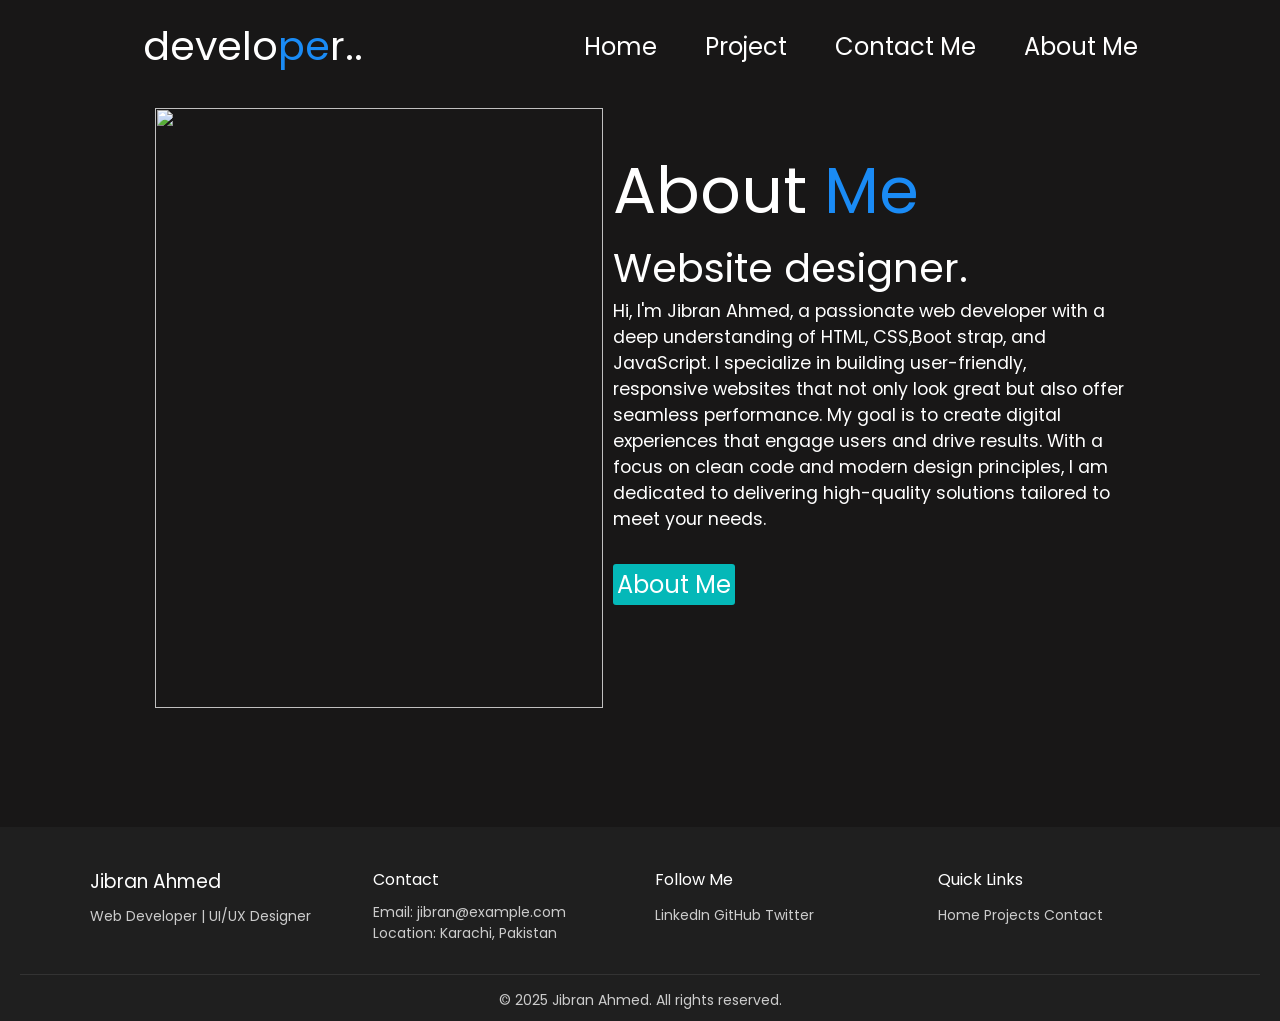
==== about.html @ 89db4c16 "port" ====
<!DOCTYPE html>
<html lang="en">

<head>
    <meta charset="UTF-8">
    <meta name="viewport" content="width=device-width, initial-scale=1.0">
    <title>jiban portfolio</title>
    <link rel="stylesheet" href="./styles.css">
    <link rel="stylesheet" href="./responsive.css">
    <link rel="stylesheet" href="https://cdnjs.cloudflare.com/ajax/libs/font-awesome/6.7.2/css/all.min.css"
        integrity="sha512-Evv84Mr4kqVGRNSgIGL/F/aIDqQb7xQ2vcrdIwxfjThSH8CSR7PBEakCr51Ck+w+/U6swU2Im1vVX0SVk9ABhg=="
        crossorigin="anonymous" referrerpolicy="no-referrer" />
    <link rel="preconnect" href="https://fonts.googleapis.com">
    <link rel="preconnect" href="https://fonts.gstatic.com" crossorigin>
    <link
        href="https://fonts.googleapis.com/css2?family=Alfa+Slab+One&family=Poetsen+One&family=Poppins:ital,wght@0,100;0,200;0,300;0,400;0,500;0,600;0,700;0,800;0,900;1,100;1,200;1,300;1,400;1,500;1,600;1,700;1,800;1,900&family=Roboto:ital,wght@0,100..900;1,100..900&family=Special+Gothic+Condensed+One&family=Special+Gothic+Expanded+One&display=swap"
        rel="stylesheet">
</head>

<body>
    <!-- ==============================navbar------------------------- -->
    <nav>
        <div class="logo">
            <p class="ja">develo<a class="logp" href="#">pe</a>r..</p>
        </div>
        <div class="link" id="navLinks">
            <a href="./index.html">Home</a>
            <a href="./project.html">Project</a>
            <a href="./contact.html">Contact Me</a>
            <a href="./about.html">About Me</a>


        </div>
        <div class="hamburger" onclick="toggleMenu()">
            <span></span>
            <span></span>
            <span></span>
        </div>
    </nav>
    <!-- ==============================navbar------------------------- -->

    <main>
        
        <div class="secondcontainer">
            <div class="rightcon2">
                <img src="./New folder/ASD_5774.JPG" width="100%" height="100%" alt="">
            </div>
            <div class="liftcon2">
                <p> </p> <br>
                <p class="am"> About <a class="mecolor" href="#">Me</a> </p>
                <p class="wd">Website designer.</p>
                <p class="content">Hi, I'm Jibran Ahmed, a passionate web developer with a deep understanding of HTML,
                    CSS,Boot strap,
                    and JavaScript. I specialize in building user-friendly, responsive websites that not only look great
                    but also offer seamless performance. My goal is to create digital experiences that engage users and
                    drive results. With a focus on clean code and modern design principles, I am dedicated to delivering
                    high-quality solutions tailored to meet your needs.</p><br>
                <a class="colorb" href="#">About Me</a>

            </div>
        </div>

    

    </main>
    <footer class="footer">
        <div class="footer-container">
          
          <div class="footer-about">
            <h3>Jibran Ahmed</h3>
            <p>Web Developer | UI/UX Designer </p>
          </div>
      
          <div class="footer-contact">
            <h4>Contact</h4>
            <p>Email: jibran@example.com</p>
            <p>Location: Karachi, Pakistan</p>
          </div>
      
          <div class="footer-social">
            <h4>Follow Me</h4>
            <a href="#" target="_blank">LinkedIn</a>
            <a href="#" target="_blank">GitHub</a>
            <a href="#" target="_blank">Twitter</a>
          </div>
      
          <div class="footer-nav">
            <h4>Quick Links</h4>
            <a href="#home">Home</a>
            <a href="#projects">Projects</a>
            <a href="#contact">Contact</a>
          </div>
        </div>
      
        <div class="footer-bottom">
          <p>© 2025 Jibran Ahmed. All rights reserved.</p>
        </div>
      </footer>
      

    <script src="./script.js"></script>
</body>

</html>
---- styles.css ----
@import url('https://fonts.googleapis.com/css2?family=Poppins:ital,wght@0,100;0,200;0,300;0,400;0,500;0,600;0,700;0,800;0,900;1,100;1,200;1,300;1,400;1,500;1,600;1,700;1,800;1,900&family=Special+Gothic+Condensed+One&family=Special+Gothic+Expanded+One&display=swap');

/* =====================================navbar========================================= */
* {
    box-sizing: border-box;
    padding: 0;
    margin: 0;
    color: white;
    font-family: "Poppins", sans-serif;
    font-weight: 400;
    font-style: normal;
/* font-size: 1.1rem; */
}

nav {
    width: 100%;
    background-color: rgb(24, 23, 23);
    display: flex;
    justify-content: space-around;
    padding: 1rem 2rem;
    
}

.logo {
    color: white;
    font-size: 2.5rem;

}

.radius {
    width: 400px;
    height: 400px;
    border-radius: 50%;
    /* border: 3px solid red; */
}

.link {
    display: flex;
    gap: 3rem;
    align-items: center;


}

.link a {
    list-style: none;
    color: white;
    text-decoration: none;
    font-size: 1.5rem;
}

.hamburger span {
    width: 25px;
    height: 3px;
    background-color: rgb(253, 253, 253);
}

.hamburger {
    margin-top: 20px;
    align-items: center;
    display: none;
    color: white;
    cursor: pointer;
    flex-direction: column;
    gap: 5px;
}





/* =====================================navbar========================================= */


main {
    min-height: calc(100vh - 75px - 10vh);
    /* width: 110vw; */
    background-color: rgb(24, 23, 23);
}

/* =================================================== */
.mcontainer {
    height: 700px;

    width: 100%;
    /* border: 2px solid red; */
   
    display: flex;
    justify-content: center;
    align-items: center;
    gap: 10px;
}
.ooimg{
    height: 150px;
    width: 150px;
    /* background-color: aqua; */
    position: absolute;
    left: 6vw;
    top: 15%;
    display: none;
}

.liftcon {
    height: auto;
    width: 47vw;
    align-items: center;
    padding: 4rem 0px;
    /* background-color: red; */
    /* border: 2px solid red; */
}

.rightcon {
    height: 500px;
    width: 33vw;
    padding: 4rem 4rem;
    /* border: 2px solid rgb(0, 255, 64); */
    align-items: center;
    /* background-color:blue; */
}

/* ============================================ */
.secondcontainer {
    height: auto;
    width: 100%;
    /* background-color: rgb(43, 42, 42); */
    display: flex;
    justify-content: center;
    padding: 1rem;
    gap: 10px;
    
}

.liftcon2 {
    height: auto;
    width: 40vw;
    /* background-color: red; */
    font-size: 1.5rem;
    /* border: 2px solid blue; */
}

.rightcon2 {
    height: 600px;
    width: 35vw;
    /* background-color: blue;
    border: 2px solid blue; */
}

.am {
    font-size: 4rem;
}
.am1 {
    font-size: 4rem;
}
.cerdp{
    font-size: 2rem;
}
.ja {
    font-size: 2.5rem;
}
.ja3 {
    font-size: 2.5rem;
}
.ja1 {
    font-size: 3rem;
    
}

.content{
    font-size: 1rem;
}
.wd{
    font-size: 2.5rem;
}
.mecolor{
    color: rgb(26, 139, 245);
    text-decoration: none;
    font-size: 4rem;
}
.mecolor1{
    color: rgb(26, 139, 245);
    text-decoration: none;
    font-size: 4rem;
}
.serhead {
    text-align: center;
    padding-bottom: 2rem;
    padding-top: 2rem;
    /* border: 2px solid rgb(241, 245, 5); */
}
.colorlast{
    text-decoration: none;
    font-size: 1rem;
    padding: 4px;
    border-radius: 3px;

}


.colorb {
    text-decoration: none;
    background-color: rgb(4, 184, 184);
    padding: 4px;
    border-radius: 3px;

}
.txtb{
    color: rgb(26, 139, 245);
    text-decoration: none;
    font-size: 2.5rem;
}
.logp{
    color: rgb(26, 139, 245);
    text-decoration: none;
    font-size: 2.5rem;
}

.colorb2 {
    text-decoration: none;
    background-color: rgb(4, 184, 184);
    font-size: 1.3rem;
    border-radius: 3px;
    padding: 7px;
}

.cardbox {
    height: auto;
    width: 100%;
    display: flex;
    justify-content: center;
    gap: 3rem;
    background-color: rgb(24, 23, 23);
    flex-wrap: wrap;
    /* border: 2px solid pink; */
    padding: 2rem;
}

.card {
    margin: 0rem 0px ;
    padding: 2rem;
    height: auto;
    width: 318px;
    /* border: 2px solid rgb(129, 129, 129); */
    font-size: 1rem;
    border-radius:4px ;
    text-align: center;
    background-color: rgb(7, 7, 7);
    box-shadow: rgba(243, 242, 242, 0.35) 0px 5px 15px;
   
}
button{
    width: 7vw;
    height: 30px;
    border-radius: 3px;
    background-color:  rgb(4, 184, 184); 
    font-family:1.1rem;
    margin: 10px;
}
.cardbox .card .fa-solid {
    font-size: 3rem;
}
.project{
    width: 400px;
    height: auto;
    background-color: aqua;
    box-shadow: rgba(243, 242, 242, 0.35) 0px 5px 15px;
}
.prodbox{
    height: auto;
    width: 100%;
    display: flex;
    justify-content: center;
    gap: 2rem;
    /* border: 2px solid orange; */
    padding: 1rem;
    flex-wrap: wrap;

}
.contactbox{
    height: auto;
    width: 100%;
    display: flex;
    justify-content: center;
    gap: 2rem;
    
    padding-top: 8rem;
    flex-wrap: wrap;
    padding: 2rem;
    
}
.name{
    width: 90%;
    height: 3rem;
    border-radius: 7px;
    background-color: rgb(24, 23, 23);
    
}
.help{
    width: 90%;
    height: 12rem;
    background-color: rgb(24, 23, 23);
}
.place{
    padding: 2rem;
    height: 500px;
    width: 600px;
    /* border: 2px solid white; */

}
.info{
    margin-top: 60px;
    height: auto;
    width: 600px;
    /* background-color: red; */
    font-size: 1.2rem;
    /* border: 2px solid rgb(208, 255, 0); */

}
button{
    height: auto;
    width: auto;
    font-size: 1.1rem;
    padding: 5px;
}
.content{
    font-size: 1.1rem;
}





.footer {
    background-color: #1f1f1f;
    color: #fff;
    padding: 40px 20px 10px;
    font-family: Arial, sans-serif;
  }
  
  .footer-container {
    display: grid;
    grid-template-columns: repeat(auto-fit, minmax(200px, 1fr));
    gap: 30px;
    max-width: 1100px;
    margin: auto;
  }
  
  .footer h3, .footer h4 {
    color: #ffffff;
    margin-bottom: 10px;
  }
  
  .footer p, .footer a {
    color: #ccc;
    text-decoration: none;
    font-size: 14px;
  }
  
  .footer a:hover {
    color: #00bcd4;
  }
  
  .footer-bottom {
    text-align: center;
    margin-top: 30px;
    border-top: 1px solid #333;
    padding-top: 15px;
    font-size: 13px;
    color: #888;
  }
---- responsive.css ----
@media(max-width:900px) {
    body {
        background-color: brown;
    }
.rightcon {
    display: none;
}
    nav .link {
        display:none;
        width: 150px;
        background-color: rgb(53, 48, 48);
        position: absolute;
        flex-direction: column;
        top: 70px;
        right: 20px;
        padding: 0rem;
        border-radius: 7px;
    }

    nav .link.active {
        display: flex;
    }

    .hamburger {
        display: flex;
        
    }
    .ooimg{
        display: flex;
    }
.mcontainer{
    width: 100%;
    /* border: 2px solid red; */
    padding-top: 3rem;
    font-size: 1rem;
    
}
.content{
    font-size: 1rem;
}
.liftcon2{
    width: 100%;
    /* border: 2px solid rgb(253, 247, 247); */
    font-size: 1rem;
    
}
.serhead {
    text-align: center;
    padding-bottom: 2rem;
    padding-top: 2rem;
    font-size: 3rem;
    /* border: 2px solid rgb(241, 245, 5); */
}

.rightcon2{
    display: none;
}
.liftcon{
    width: 90%;
}
.info{
    width: 90%;
}
    .am1{
        font-size: 2.5rem;
    }
    .am{
        font-size: 2rem;
    }
    .mecolor{
        font-size: 1.8rem;
    }
    .wd{
        font-size: 1.3rem;
  }

  .ja1{
    font-size: 2rem;
  }
  .ja{
    font-size: 1.5rem;
  }
  .txtb{
    font-size: 1.5rem;
  }
  .mecolor1{
    font-size: 2.5rem;
  }

  .logp{
    font-size: 2rem
  }
}





.card:hover {
    transform: translateY(-20px );
  }
  .logp{
    
  }
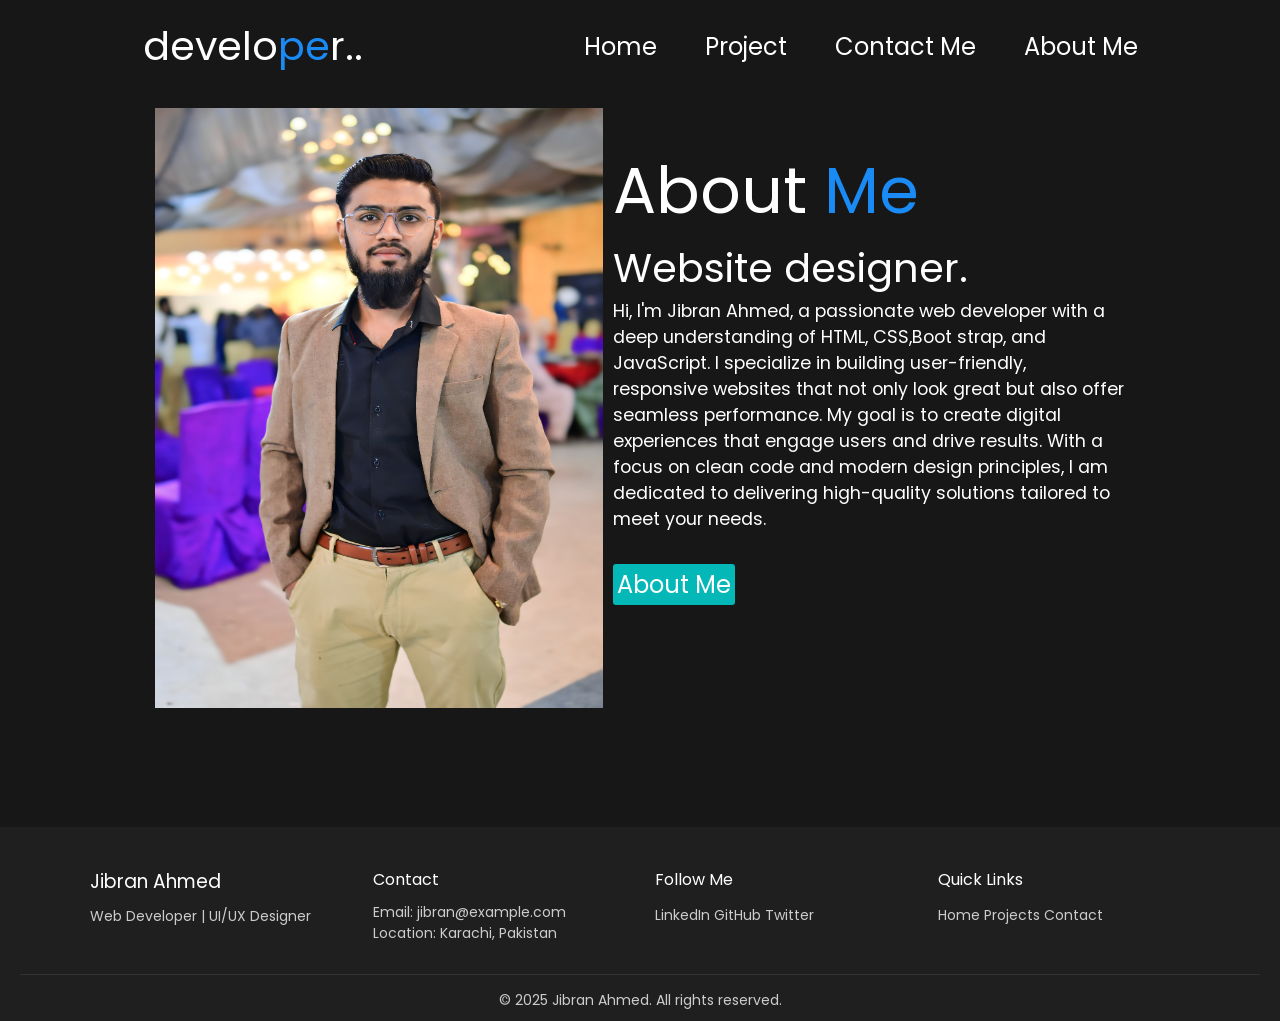
==== commit 7f4d17e9: "second" ====
--- a/about.html
+++ b/about.html
@@ -43,7 +43,7 @@
         
         <div class="secondcontainer">
             <div class="rightcon2">
-                <img src="./New folder/ASD_5774.JPG" width="100%" height="100%" alt="">
+                <img src=".//New folder/ASD_5652.remini-enhanced.jpg" width="100%" height="100%" alt="">
             </div>
             <div class="liftcon2">
                 <p> </p> <br>
--- a/styles.css
+++ b/styles.css
@@ -258,6 +258,42 @@
 .cardbox .card .fa-solid {
     font-size: 3rem;
 }
+.skillsbox {
+    height: auto;
+    width: 100%;
+    display: flex;
+    justify-content: center;
+    gap: 3rem;
+    background-color: rgb(24, 23, 23);
+    flex-wrap: wrap;
+    padding: 2rem;
+}
+
+.skill {
+    margin: 0rem 0px ;
+    padding: 2rem;
+    height: auto;
+    width: 318px;
+    font-size: 1rem;
+    border-radius:4px ;
+    text-align: center;
+    background-color: rgb(7, 7, 7);
+    box-shadow: rgba(243, 242, 242, 0.35) 0px 5px 15px;
+}
+
+.progress-bar {
+    width: 100%;
+    height: 20px;
+    background-color: #ddd;
+    border-radius: 10px;
+    overflow: hidden;
+}
+
+.progress {
+    height: 100%;
+    background-color: rgb(4, 184, 184);
+    border-radius: 10px;
+}
 .project{
     width: 400px;
     height: auto;
--- a/responsive.css
+++ b/responsive.css
@@ -1,6 +1,6 @@
 @media(max-width:900px) {
     body {
-        background-color: brown;
+        /* background-color: brown; */
     }
 .rightcon {
     display: none;
